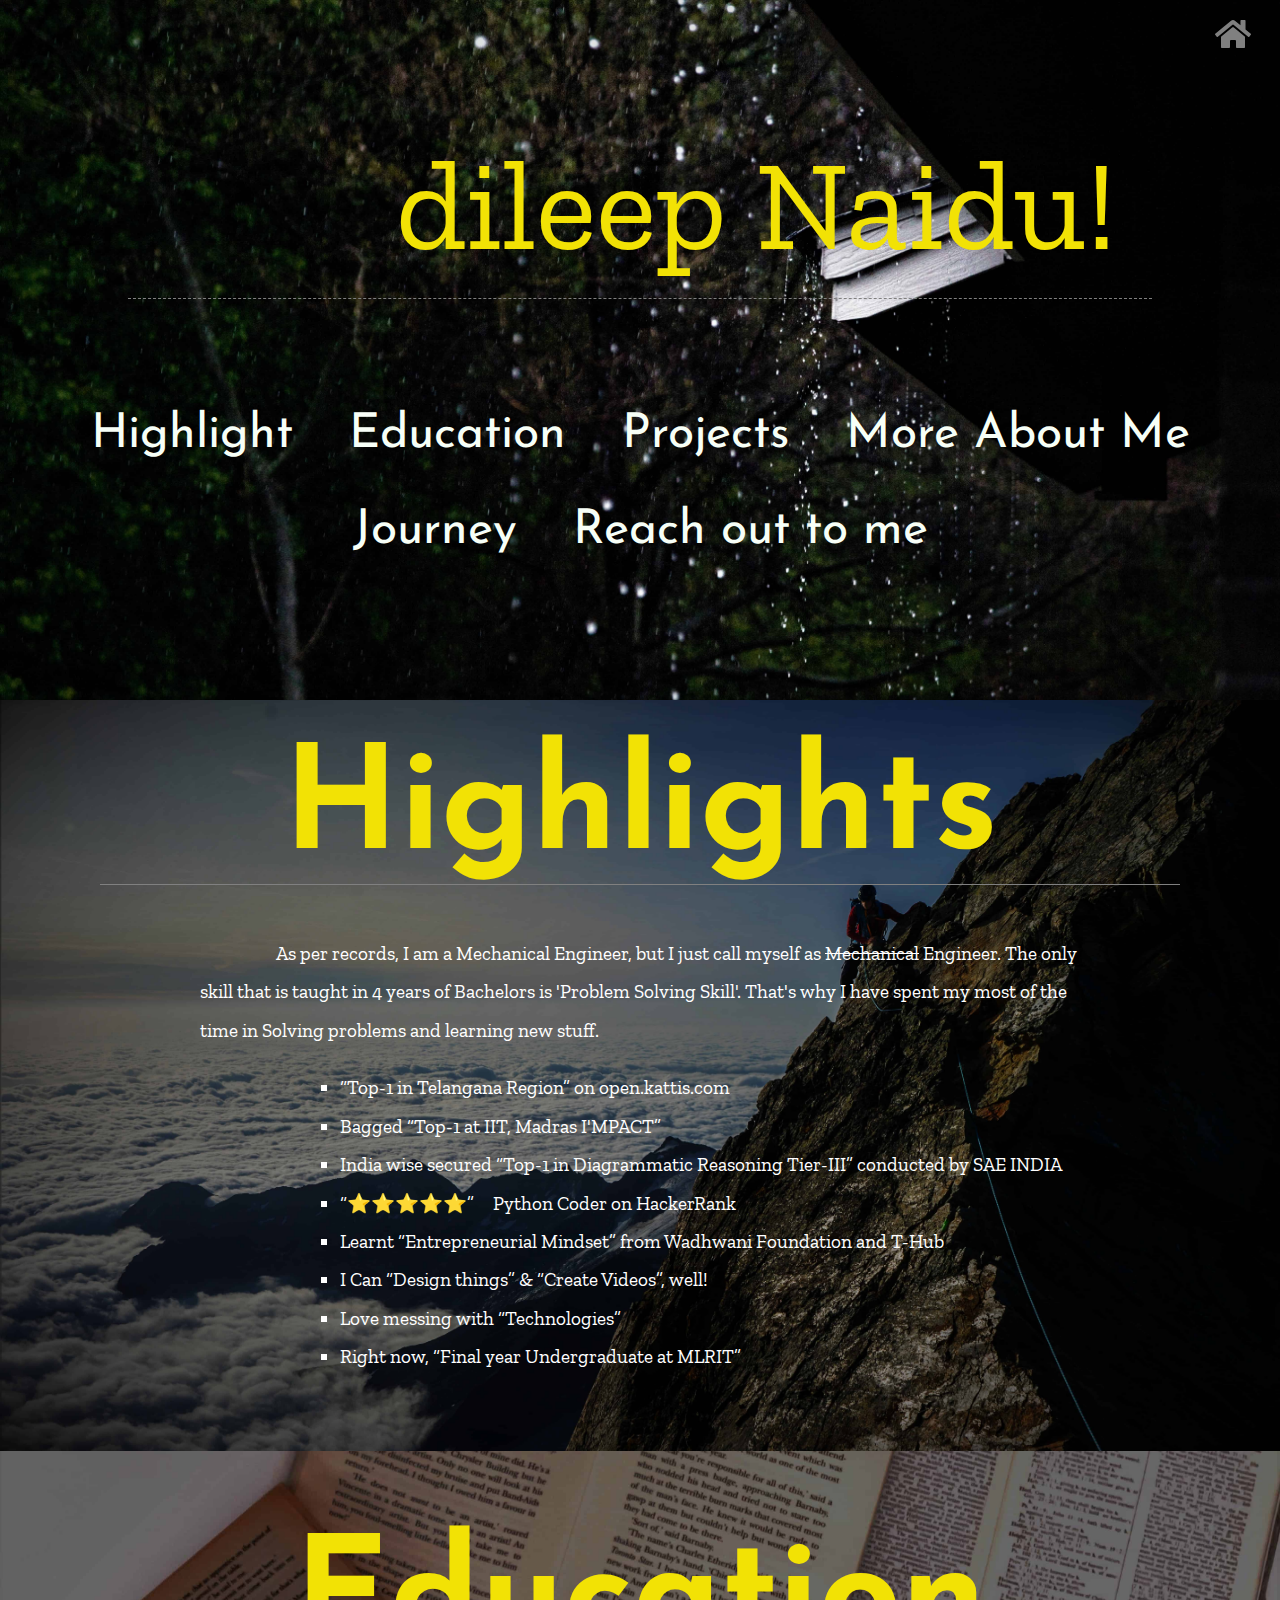
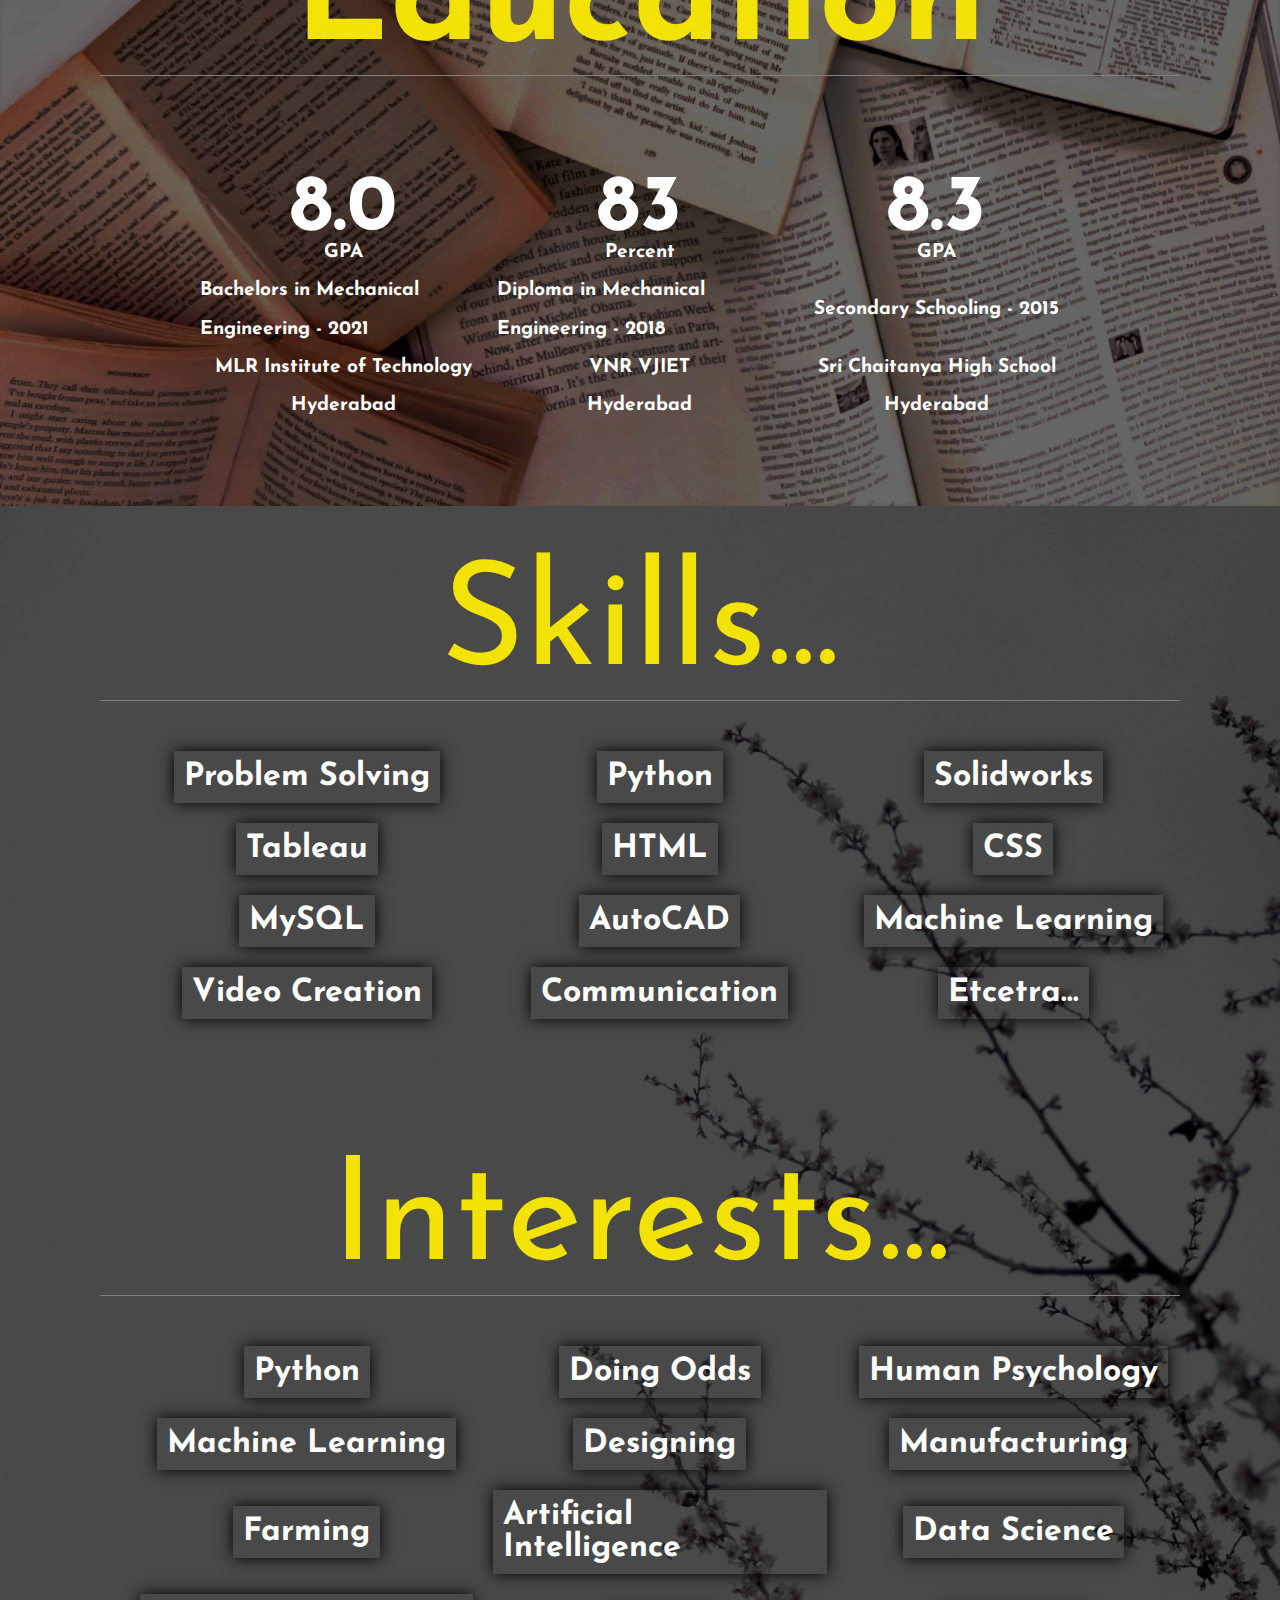
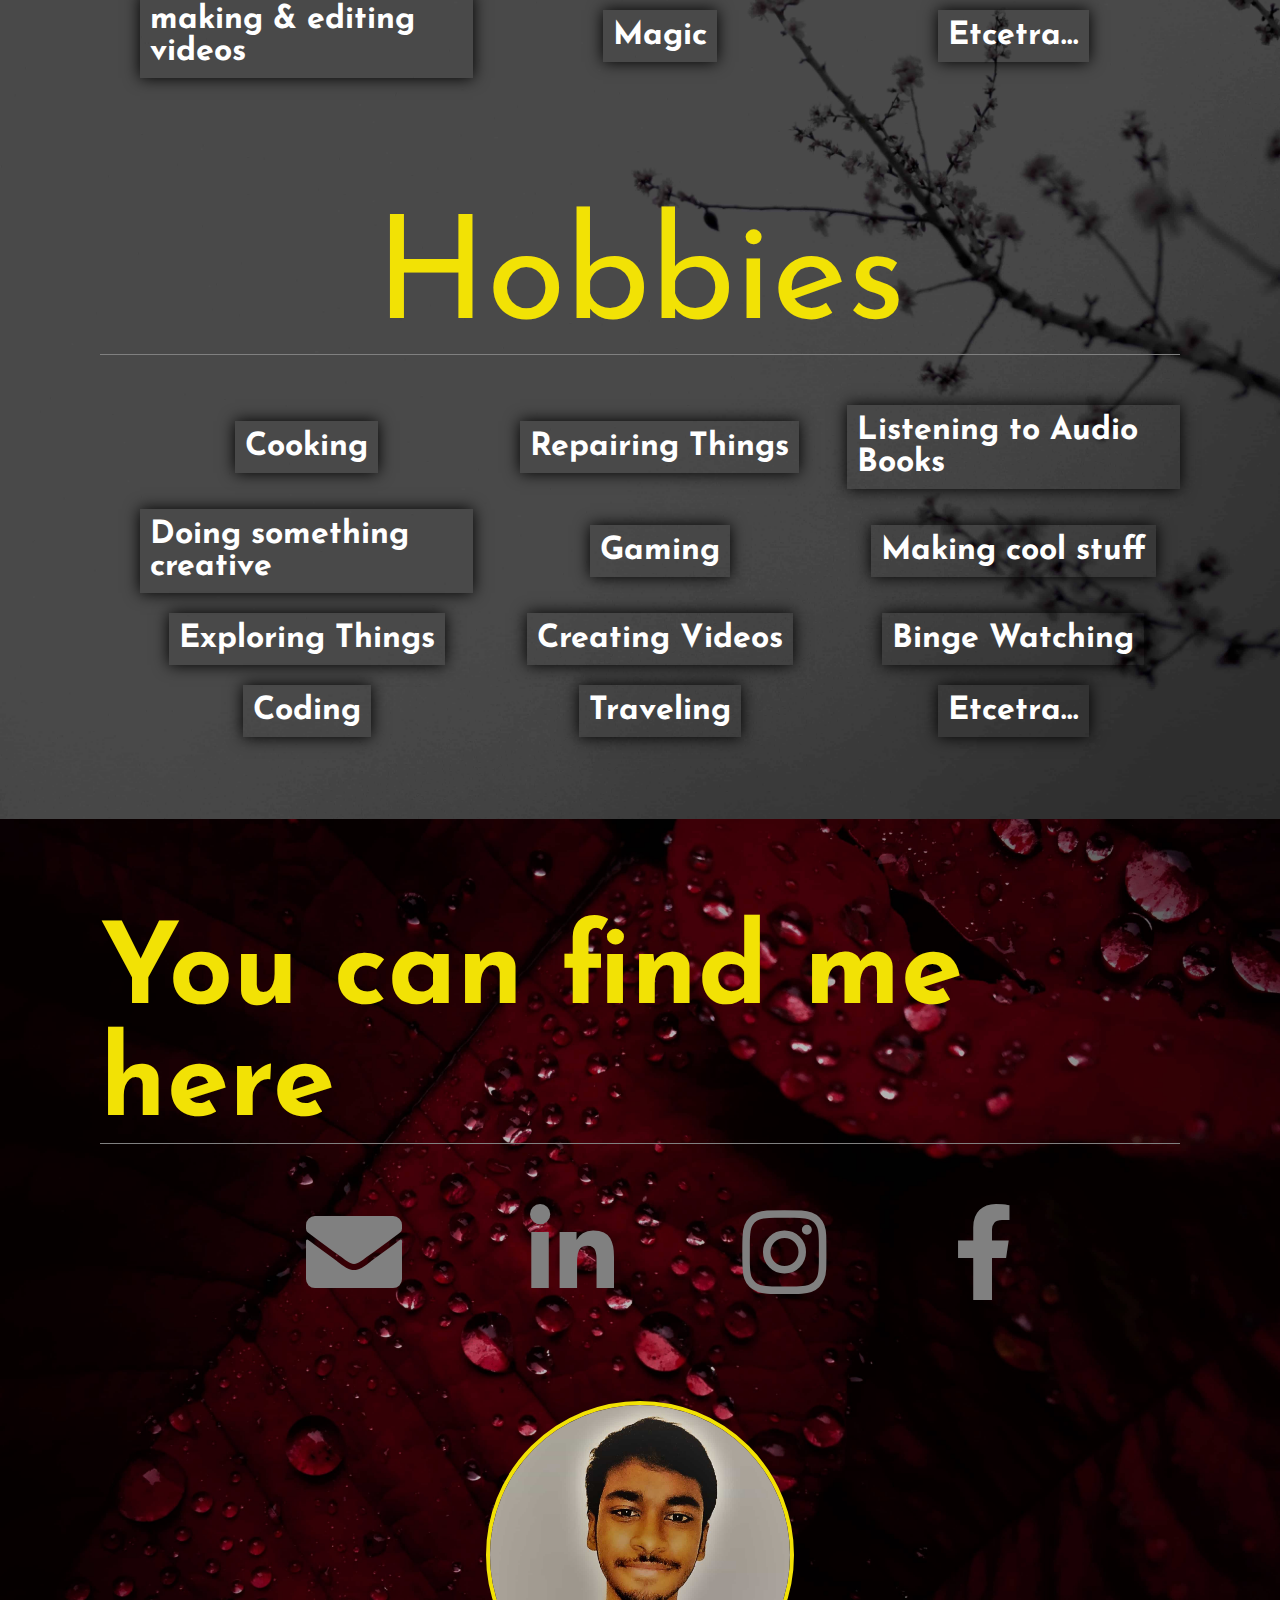
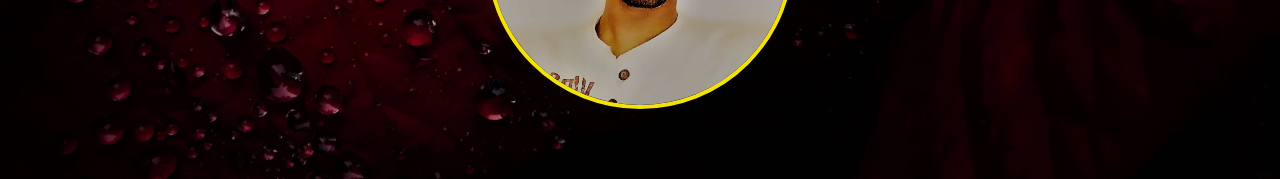
==== index.html @ 402038d2 "version-1" ====
<!DOCTYPE html>
<html lang="en">

<head>
  <meta charset="UTF-8">
  <meta name="viewport" content="width=device-width, initial-scale=1.0">
  <title>dileep Naidu!</title>
  <link rel="stylesheet" href="css/style.css">
  <link rel="stylesheet" href="css/all.css">
  <link rel="preconnect" href="https://fonts.gstatic.com">
  <link href="https://fonts.googleapis.com/css2?family=Zilla+Slab:wght@500&display=swap" rel="stylesheet">
  <link href="https://fonts.googleapis.com/css2?family=Josefin+Sans:wght@100&display=swap" rel="stylesheet">

</head>

<body onload="closeLoad()">

  <div id="load">
    <img src="https://media0.giphy.com/media/3AMRa6DRUhMli/giphy.gif?cid=790b7611ec4fd43787a4b26736d546bba849a58e1bd3743d&rid=giphy.gif&ct=g" alt="load">
  </div>


  <!---------Home---------------------------->
  <section class="frontSpace" id="home">
    <div class="homeButton">
      <a href="#home"><i class="fa fa-home" aria-hidden="true"></i></a>
    </div>
    <div class="div1">
      <button class="heading1"> Patcha.</button>
      <p class="heading2">dileep Naidu!</p>
      <div class="line"></div>
    </div>

    <div class="div2">
      <button class="button2 one"><a href="#highTitleID">Highlight</a></button>
      <button class="button2 three"><a href="#educationID">Education</a></button>
      <button class="button2 four"><a href="../V.2.0/project.html">Projects</a></button>
      <button class="button2 five"><a href="#skillID">More About Me</a></button>
      <button class="button2 two"><a href="#">Journey</a></button>
      <button class="button2 six"><a href="#reachSpaceID">Reach out to me</a></button>

    </div>
  </section>

  <!---------highligths---------------------------->

  <section class="highligthSpace" id="highTitleID">
    <div class='highTitle'>
      <p>Highlights</p>
    </div>
    <div class="highText">
      <p>&emsp;&emsp;&emsp;&emsp;As per records, I am a Mechanical Engineer, but I just call myself as
        <strike>Mechanical</strike> Engineer. The only skill that is taught in 4 years of Bachelors is 'Problem Solving
        Skill'. That's why I have spent my most of the time in Solving problems and learning new stuff.
      </p>
      <div class='highList'>
        <ul>
          <li>“Top-1 in Telangana Region” on open.kattis.com</li>
          <li>Bagged “Top-1 at IIT, Madras I'MPACT”</li>
          <li>India wise secured “Top-1 in Diagrammatic Reasoning Tier-III” conducted by SAE INDIA</li>
          <li>“⭐⭐⭐⭐⭐”&emsp;Python Coder on HackerRank</li>
          <li>Learnt “Entrepreneurial Mindset” from Wadhwani Foundation and T-Hub</li>
          <li>I Can “Design things” & “Create Videos”, well!</li>
          <li>Love messing with “Technologies”</li>
          <li>Right now, “Final year Undergraduate at MLRIT”</li>
        </ul>
      </div>
    </div>
  </section>

  <!---------Education--------------------------->

  <section class="educationSpace" id="educationID">
    <div class='eduTitle'>
      <p>Education</p>
    </div>
    <div class=eduText>
      <p class="eduItems" id="eduItems1">8.0</p>
      <p class="eduItems" id="eduItems2">83</p>
      <p class="eduItems" id="eduItems3">8.3</p>
      <p class="eduItems" id="eduItems11">GPA</p>
      <p class="eduItems" id="eduItems22">Percent</p>
      <p class="eduItems" id="eduItems33">GPA</p>
      <p class="eduItems" id="eduItems111"> Bachelors in Mechanical Engineering - 2021</p>
      <p class="eduItems" id="eduItems222">Diploma in Mechanical Engineering - 2018</p>
      <p class="eduItems" id="eduItems333">Secondary Schooling - 2015</p>
      <p class="eduItems" id="eduItems1111">MLR Institute of Technology</p>
      <p class="eduItems" id="eduItems2222">VNR VJIET</p>
      <p class="eduItems" id="eduItems3333">Sri Chaitanya High School</p>
      <p class="eduItems" id="eduItems11111">Hyderabad</p>
      <p class="eduItems" id="eduItems22222">Hyderabad</p>
      <p class="eduItems" id="eduItems33333">Hyderabad</p>
    </div>
  </section>

  <div class="more">
    <!-- *****************SKILLS ***************** -->

    <section class="skill" id="skillID">
      <p class="skillTitle">Skills...</p>
      <div class="skillList">
        <ul>
          <li>Problem Solving</li>
          <li>Python</li>
          <li>Solidworks</li>
          <li>Tableau</li>
          <li>HTML</li>
          <li>CSS</li>
          <li>MySQL</li>
          <li>AutoCAD</li>
          <li>Machine Learning</li>
          <li>Video Creation</li>
          <li>Communication</li>
          <li><b>Etcetra...</b></li>
        </ul>
      </div>
    </section>

    <!-- *****************INTERSTS***************** -->

    <section class="intrest">
      <p class="intrestTitle">Interests...</p>
      <div class='intrestList'>
        <ul>
          <li>Python</li>
          <li>Doing Odds</li>
          <li>Human Psychology</li>
          <li>Machine Learning</li>
          <li>Designing</li>
          <li>Manufacturing</li>
          <li>Farming</li>
          <li>Artificial Intelligence</li>
          <li>Data Science</li>
          <li>making & editing videos</li>
          <li>Magic</li>
          <li><b>Etcetra...</b></li>
        </ul>
      </div>
    </section>

    <!-- *****************HOBBIES***************** -->

    <section class="hobbies">
      <p class="hobbiesTitle">Hobbies</p>
      <div class='hobbiesList'>
        <ul>
          <li>Cooking</li>
          <li>Repairing Things</li>
          <li>Listening to Audio Books</li>
          <li>Doing something creative</li>
          <li>Gaming</li>
          <li>Making cool stuff</li>
          <li>Exploring Things</li>
          <li>Creating Videos</li>
          <li>Binge Watching</li>
          <li>Coding</li>
          <li>Traveling</li>
          <li><b>Etcetra...</b></li>
        </ul>
      </div>
    </section>
  </div>

  <!---------Reach out to me----------------------->
  <section class="reachSpace" id='reachSpaceID'>
    <div class="reaSpaceTitle">
      <p>You can find me here</p>
    </div>

    <ul class='reaTags'>
      <li class="list1"><a href="mailto:dile2107@gmail.com"><i class="fas fa-envelope"></i></a></li>
      <li class="list2"><a href="https://www.linkedin.com/in/dileepnaidu-patcha/" target="_blank"><i
            class="fab fa-linkedin-in"></i></a></li>
      <li class="list3"><a href="https://www.instagram.com/jarvis_plus_friday/" target="_blank"><i
            class="fab fa-instagram"></i></a></li>
      <li class="list4"><a href="https://www.facebook.com/dileep.naidu.6/" target="_blank"><i
            class="fab fa-facebook-f"></i></a></li>
    </ul>

    <div class="highImage">
      <img src="images\profile.jpg" alt="Profile-Image">
    </div>
  </section>

  <script>
    var a = document.getElementById("load");

    function closeLoad() {
      a.style.display = 'none';
    }
  </script>

</body>

</html>
---- css/style.css ----
body{
    padding: 0;
    margin: 0;
    background: #F2F2F2;
    font-family: 'Zilla Slab', serif;
    
    /*background: linear-gradient(to top, #730217, #61022c, #461137, #2a1735, #141628, #0b1018, #090b0d, #090b0d, #090b0d, #090b0d, #090b0d); */
    
}

html{
    scroll-behavior: smooth;
}

#load{
    width: 100vw;
    height: 100vh;
    position: absolute;
    top: 0;
    left: 0;
    z-index: 10;
    background: black;
    background-repeat: no-repeat;
    display:flex;
    justify-content: center;
    align-items: center;
}

/* Start
----------------------------------------------------------------- */

.frontSpace{
    height:700px;
    padding: 0;
    margin: 0;
    background-image: url('../images/bg.jpg');
    background-repeat: no-repeat;
    background-size: cover;
    background-position: top right;
}

.homeButton{
    padding: 0;
    margin: 0;
    padding: 1rem;
    font-size: 2rem;
    position: fixed;
    right: 1vw;
}
.homeButton i{
    text-decoration: none;
    color: gray;
    transition-duration: 300ms;
}

.homeButton i:hover{
    color: #F2E205;
}

.div1{
    display: flex;
    flex-basis: 100%;
    flex-wrap: wrap;
    column-gap: 30px;
    color: #F2E205;
    padding: 0;
    margin: 0;
    padding-left: 8rem;
    padding-right: 8rem;
    padding-top: 8rem;
    justify-content: center;
    /* align-content: center; */
    font-family: 'Zilla Slab', serif;
    font-size: 8rem;
    /* padding: 0 10rem; */
}

.heading2, .heading1{
    padding: 0;
    margin: 0;
}

.line{
    margin-top: 1rem;
    border-top:0.1rem dashed gray;
    flex-basis: 100%;
    height: 0;
}
.heading1{
    background: transparent;
    position: relative;
    top: 20px;
    border: none;
    padding: 0;
    margin: 0;
    font-family: 'Zilla Slab', serif;
    font-size: 4rem;
    color: transparent;
}

.heading1:hover{
    transition: all 1000ms ease;
    color: #F2E205;
}

/* .hide{
    transition: all 500ms ease-in;
    color: transparent;
} */


/* sub-heading
----------------------------------------------------------------- */

.div2{
    padding: 0;
    margin: 0;
    padding: 0 5rem;
    display: flex;
    gap:  2rem 3.5rem;
    flex-wrap: wrap;
    justify-content: center;
    align-items: center;
    height: 10rem;
    padding-top: 100px;

    
}
.div2 button{
    font-size: 3rem;
    background: none;
    border: none;
    padding: 0;
    transition: all 400ms ease;

}

.div2 button a{
    text-decoration: none;
    color: #F7FFF7;
    font-family: 'Josefin Sans', sans-serif;

}

.div2 button:hover{
    font-size: 4rem;
    font-weight: bold;
    
}

/*highlights
-----------------------------------------------------------*/

.highligthSpace{
    padding: 40px 100px;
    /* padding-top: 40px; */
    font-family: 'Zilla Slab', serif;
    font-size: 1.2rem;
    line-height: 2;
    color: white;
    background-image: url("../images/bg2.jpg");
    background-size: cover;
    background-position: center center;
    background-repeat: no-repeat;
}

.highTitle p{
    font-family: 'Josefin Sans', sans-serif;
    font-size: 9rem;
    font-weight: bold;
    line-height: 1;
    margin : 0;
    padding: 0;
    display: flex;
    justify-content: center;
    color: #F2E205;
    border-bottom: 1px solid gray;
    margin-bottom: 50px;
}

.highText p, .highList{
    padding:0 100px;
    margin: 0;
    line-height: 2;
}

.highList li{
    list-style-type: square;
}

.highList{
    padding-left: 200px;
    padding-bottom: 15px;
}

/* ------------Journey -----------------------*/

/*------------- Education----------------------- */


.educationSpace{
    padding: 80px 100px;
    /* padding-top: 40px; */
    font-family: 'Zilla Slab', serif;
    font-size: 1.2rem;
    line-height: 2;
    color: Black;
    background-image: url("../images/bg4.jpg");
    background-size: cover;
    background-position: bottom center;
    background-repeat: no-repeat;
}

.eduTitle p{
    font-family: 'Josefin Sans', sans-serif;
    font-size: 9rem;
    font-weight: bold;
    line-height: 1;
    margin : 0;
    padding: 0;
    display: flex;
    justify-content: center;
    color: #F2E205;
    margin-bottom: 100px;
    border-bottom: 1px solid gray;
}

.eduText{
    font-family: 'Josefin Sans', sans-serif;
    font-weight: bold;
    display: grid;
    grid-template-columns: 1fr 1fr 1fr;
    justify-items: center;
    justify-content: center;
    align-items: center;
    color: white;
    padding:0 100px;
    margin: 0;
    column-gap: 10px;
    
}

.eduText p{
    margin: 0;
}

#eduItems1, #eduItems2,  #eduItems3{
    font-family: 'Josefin Sans', sans-serif;
    font-size: 5rem;
    font-weight: bold;
    line-height: 0.6;
    padding-top: 10px;
}

#eduItems111, #eduItems222,  #eduItems333{
    margin: 0;
    padding: 0;
    font-size: 1.2rem;
    justify-content: center;
    align-items: center;
    
}

/* Projects
----------------------------------------------------------------- */

.project{
    padding: 100px 100px 50px;
    /* padding-top: 40px; */
    font-family: 'Zilla Slab', serif;
    font-size: 1.2rem;
    line-height: 2;
    color: white;
    background-image: url("../images/bg5.jpg");
    background-size: cover;
    background-position: bottom center;
    background-repeat: no-repeat;
}

.proTitle p{
    font-family: 'Josefin Sans', sans-serif;
    font-size: 9rem;
    font-weight: bold;
    line-height: 1;
    margin : 0;
    padding: 0;
    display: flex;
    justify-content: center;
    color: #F2E205;
    border-bottom: 1px solid gray;
    margin-bottom: 50px;
}

.projectItems{
    display: grid;
    justify-items: center;
}

.project1-text p, .project2-text p, .project3-text p, .project4-text p, .other-projects-text1, .other-projects-text2{
    color: white;
    font-family: 'Josefin Sans', sans-serif;
    font-size: 2rem;
    margin: 0;
    border-bottom: 1px solid gray;
    margin-bottom: 90px;
}

.other-projects{
    display: grid;
    grid-template-columns: 1fr 1fr;
    justify-items: center;
}

.projects-text{
    font-family: 'Josefin Sans', sans-serif;
    font-weight: bold;
    color: white;
    font-size: 5rem;
}

.project1-vid iframe, .project2-vid iframe, .project3-vid iframe, .project4-vid iframe, .other-projects-vid1 iframe, .other-projects-vid2 iframe {
    border: 2px dashed white;
}

/*codeing
--------------------------------------*/
.coding-tags{
    padding-bottom: -80px;
}
.codTitle p{
    font-family: 'Josefin Sans', sans-serif;
    font-size: 6rem;
    font-weight: bold;
    line-height: 1;
    margin : 0;
    padding: 0;
    display: flex;
    justify-content: center;
    color: #F2E205;
    padding-bottom: 10px;
    border-bottom: 1px solid gray;
}

.coding-tags ul{
    display: grid;
    justify-items: center;
    list-style: none;
    font-family: 'Josefin Sans', sans-serif;
    font-size: 2rem;
    font-weight: bold;
}

.coding-tags ul li a{
    text-decoration: none;
    color: white;
    transition: all 300ms ease;
}

.coding-tags ul li a:hover{
    color: #F2E205;
}


/* reach out to me
---------------------------------------------------------- */
.reachSpace{
    padding: 100px 100px;
    /* padding-top: 40px; */
    font-family: 'Zilla Slab', serif;
    font-size: 1.2rem;
    line-height: 2;
    color: white;
    background-image: url("../images/bg7.jpg");
    background-size: cover;
    background-position: bottom center;
    background-repeat: no-repeat;
}

.reaSpaceTitle p{
    font-family: 'Josefin Sans', sans-serif;
    font-size: 7rem;
    font-weight: bold;
    line-height:1;
    margin : 0;
    padding: 0;
    display: flex;
    justify-content: center;
    color: #F2E205;
    border-bottom: 1px solid gray;
    margin-bottom: 60px;
}

.reaTags{
    display: flex;
    justify-content: center;
    align-content: space-around;
    gap: 8rem;
    list-style: none;
}

/* .reaTags li{
    list-style: none;
} */

.reaTags li i{
    color: gray;
    text-decoration: none;
    font-size: 6rem;
    transition: all 300ms ease;
}

.reaTags li i:hover{
    color: #F2E205;

    /* font-size: 8rem; */
}

.highImage{
    margin: 100px auto;
    margin-bottom: -30px;
    width: 300px;
    height: 300px;
    position: relative;
    overflow: hidden;
    border-radius: 50%;
    border: 4px solid #F2E205;

}

.highImage img {
    display: inline;
    margin: -25px 0 0 -10px;
    height: 140%;
    width: auto;
}







/* More about me
----------------------------------------------------------------- */
.more{
    background-image: url("../images/bg6.jpg");
    background-size: cover;
    background-position: center right;
    background-repeat: no-repeat;
    padding: 0 100px;
    margin: 0;
    font-family: 'Zilla Slab', serif;
}

.skill, .intrest, .hobbies{
    padding: 50px 0;
}

.skillTitle, .intrestTitle, .hobbiesTitle{
    font-family: 'Josefin Sans', sans-serif;
    font-size: 9rem;
    /* font-weight: bold; */
    /* line-height: 1.5; */
    margin : 0;
    padding: 0;
    margin-bottom: 50px;
    border-bottom: 1px solid gray;
    display: flex;
    justify-content: center;
    color: #F2E205;
}

.skillList ul, .intrestList ul, .hobbiesList ul{
    font-family: 'Josefin Sans', sans-serif;
    list-style-type: none;
    gap: 20px;
    font-weight: bold;
    display:grid;
    grid-template-columns: repeat(3, 1fr);
    justify-items: center;
    align-items: center;
    color: white;
    font-size: 2rem;
}

.skillList ul li, .intrestList ul li, .hobbiesList ul li{
    padding: 10px;
    /* border: 1px solid black; */
    /* border-radius: 25px; */
    box-shadow: 0 0 15px black;
}
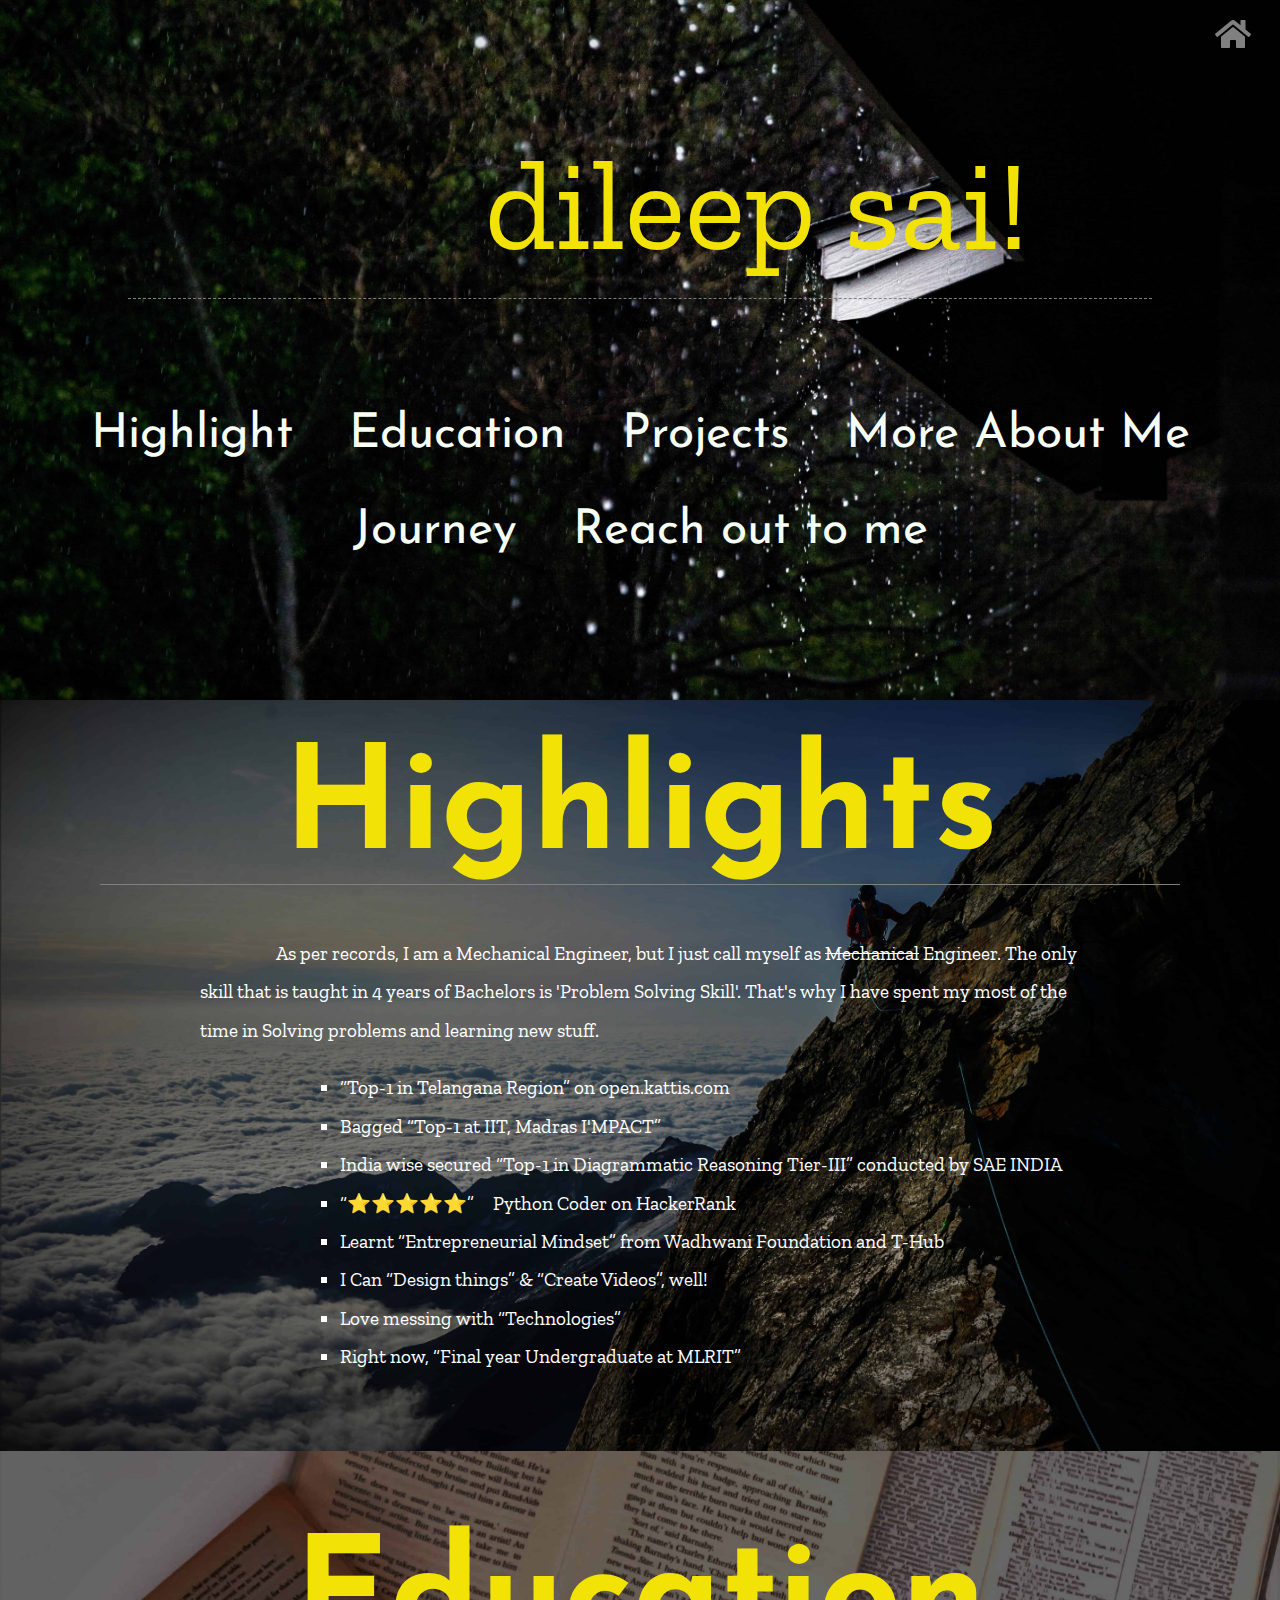
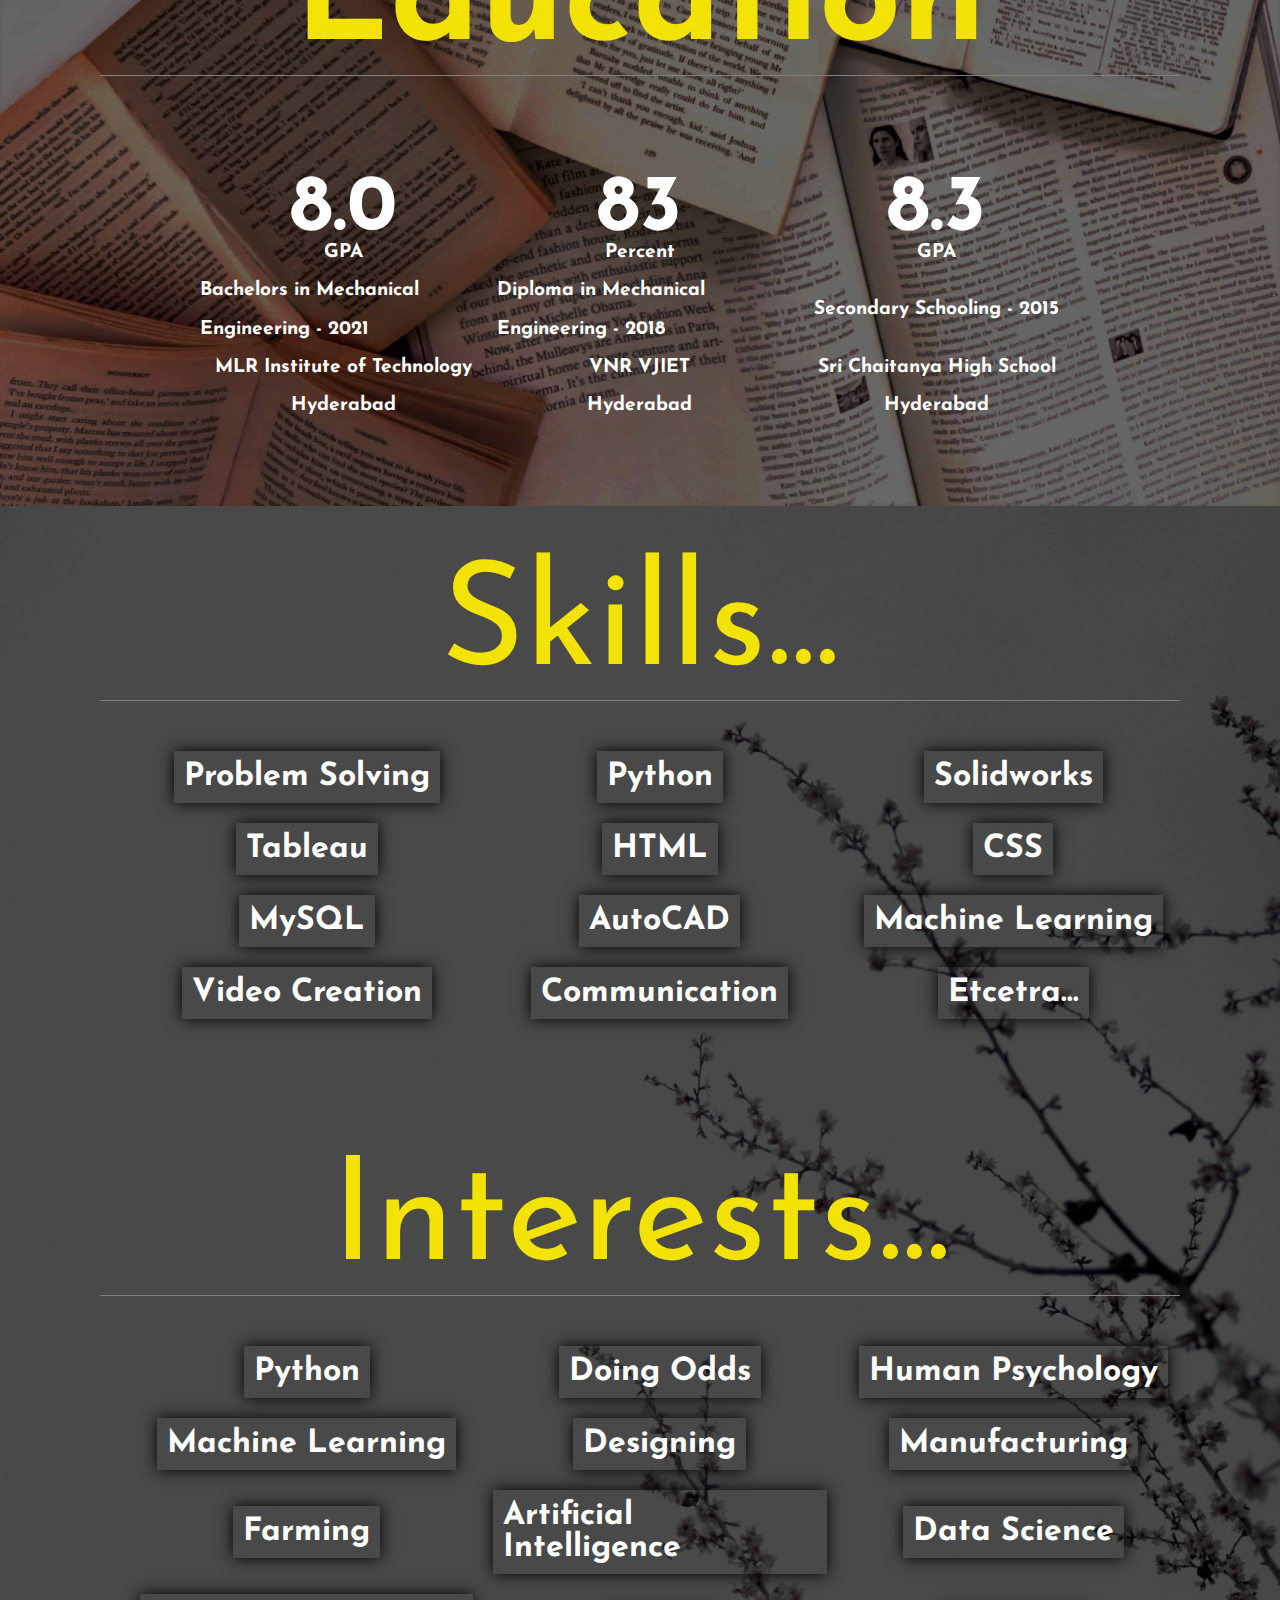
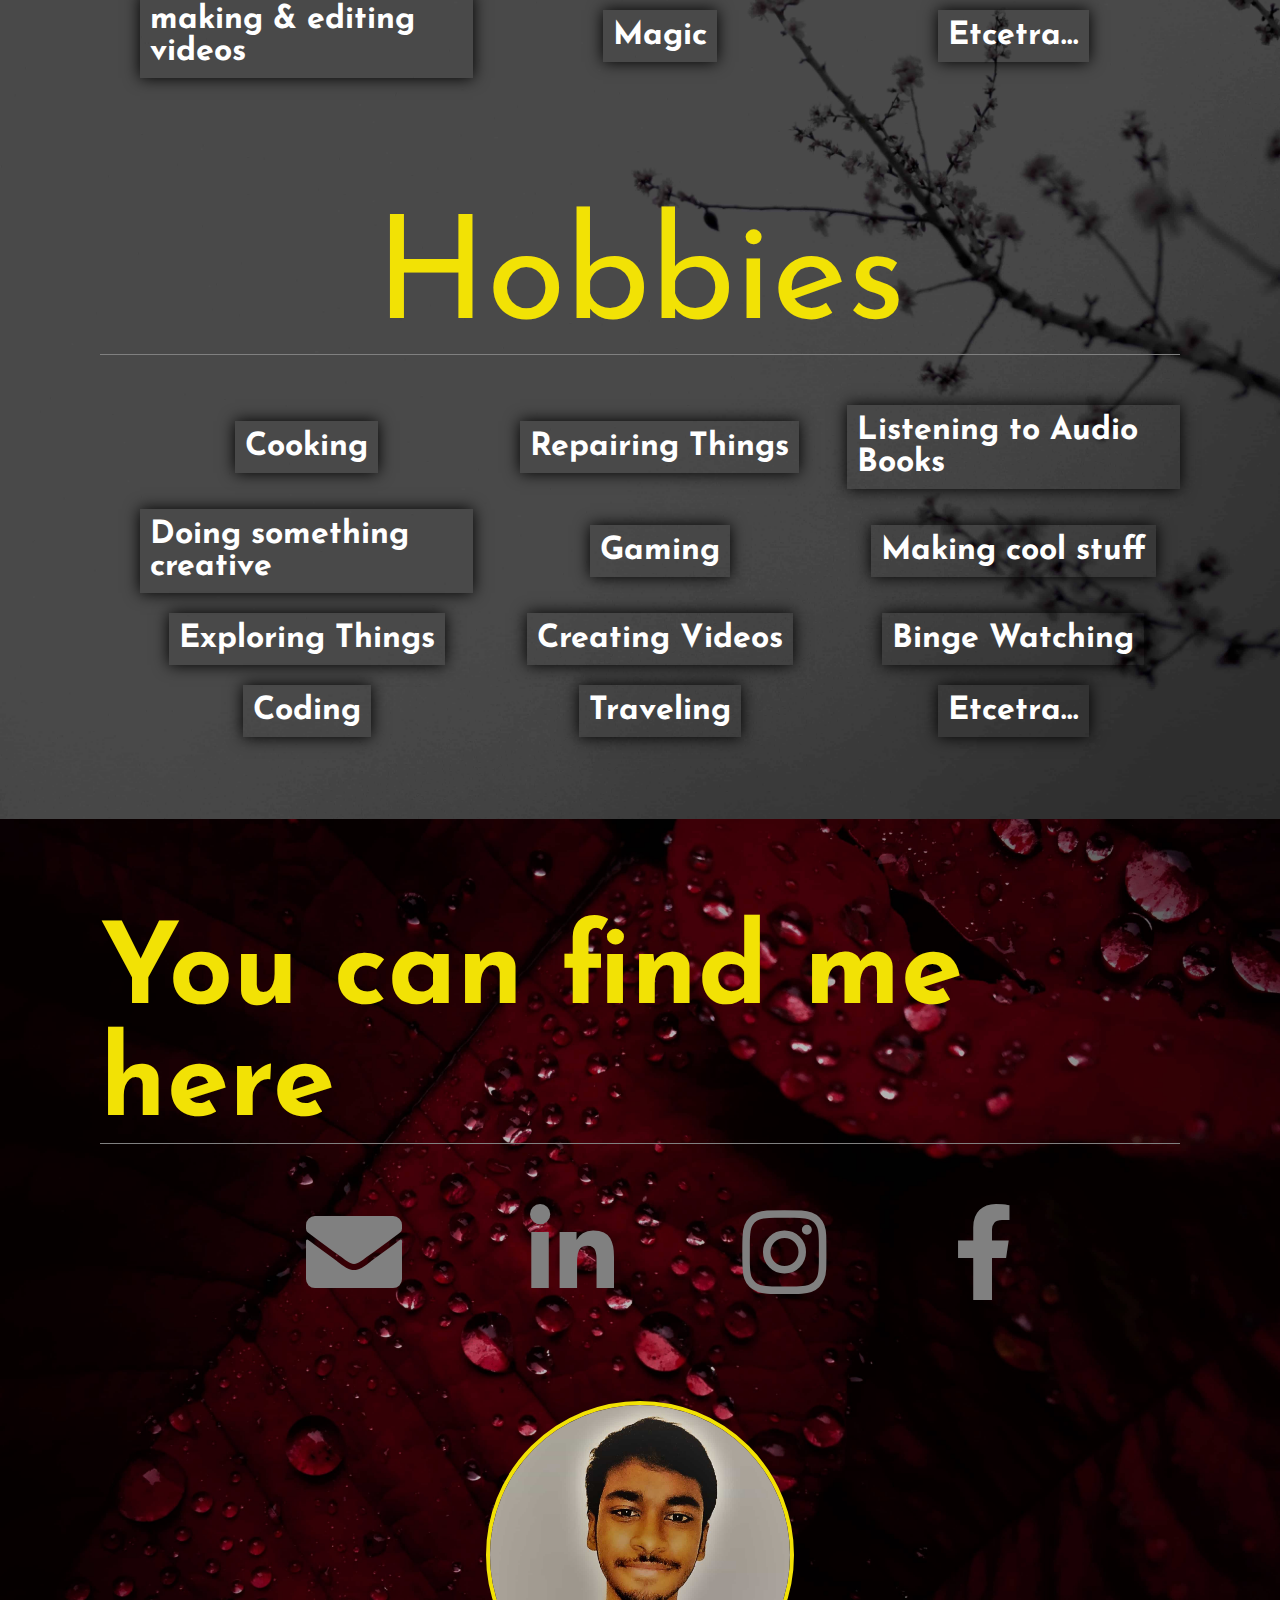
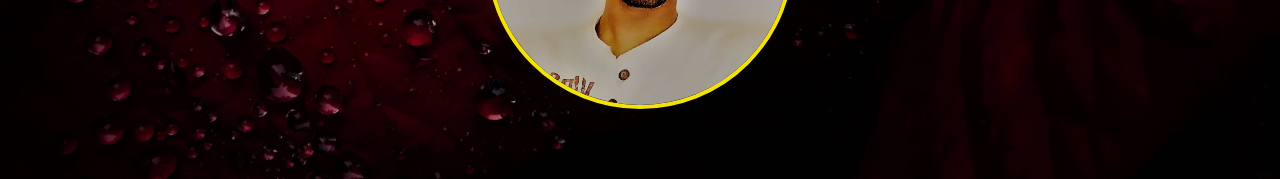
==== commit f4e95387: "updated name" ====
--- a/index.html
+++ b/index.html
@@ -27,14 +27,14 @@
     </div>
     <div class="div1">
       <button class="heading1"> Patcha.</button>
-      <p class="heading2">dileep Naidu!</p>
+      <p class="heading2">dileep sai!</p>
       <div class="line"></div>
     </div>
 
     <div class="div2">
       <button class="button2 one"><a href="#highTitleID">Highlight</a></button>
       <button class="button2 three"><a href="#educationID">Education</a></button>
-      <button class="button2 four"><a href="../V.2.0/project.html">Projects</a></button>
+      <button class="button2 four"><a href="./project.html">Projects</a></button>
       <button class="button2 five"><a href="#skillID">More About Me</a></button>
       <button class="button2 two"><a href="#">Journey</a></button>
       <button class="button2 six"><a href="#reachSpaceID">Reach out to me</a></button>
@@ -192,4 +192,4 @@
 
 </body>
 
-</html>+</html>
